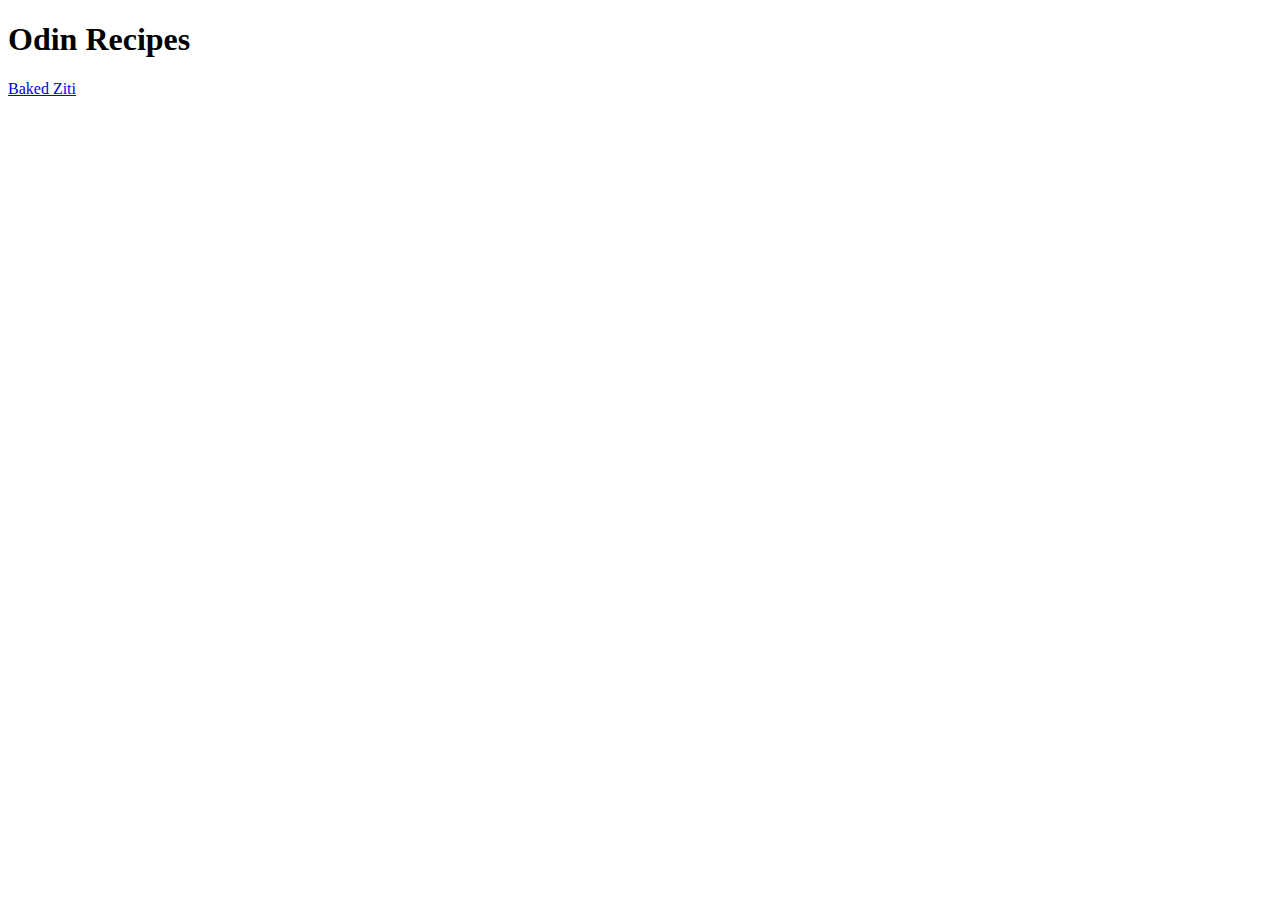
==== index.html @ bfb081ca "Modify README file and add index and baked ziti .html file" ====
<!DOCTYPE html>
<html lang="en">
    <head>
        <meta charset="UTF-8">
        <title>My Odin Recipes</title>
    </head>

    <body>
        <h1>Odin Recipes</h1>
        <a href="./recipes/baked-ziti.html">Baked Ziti</a>
    </body>
</html>
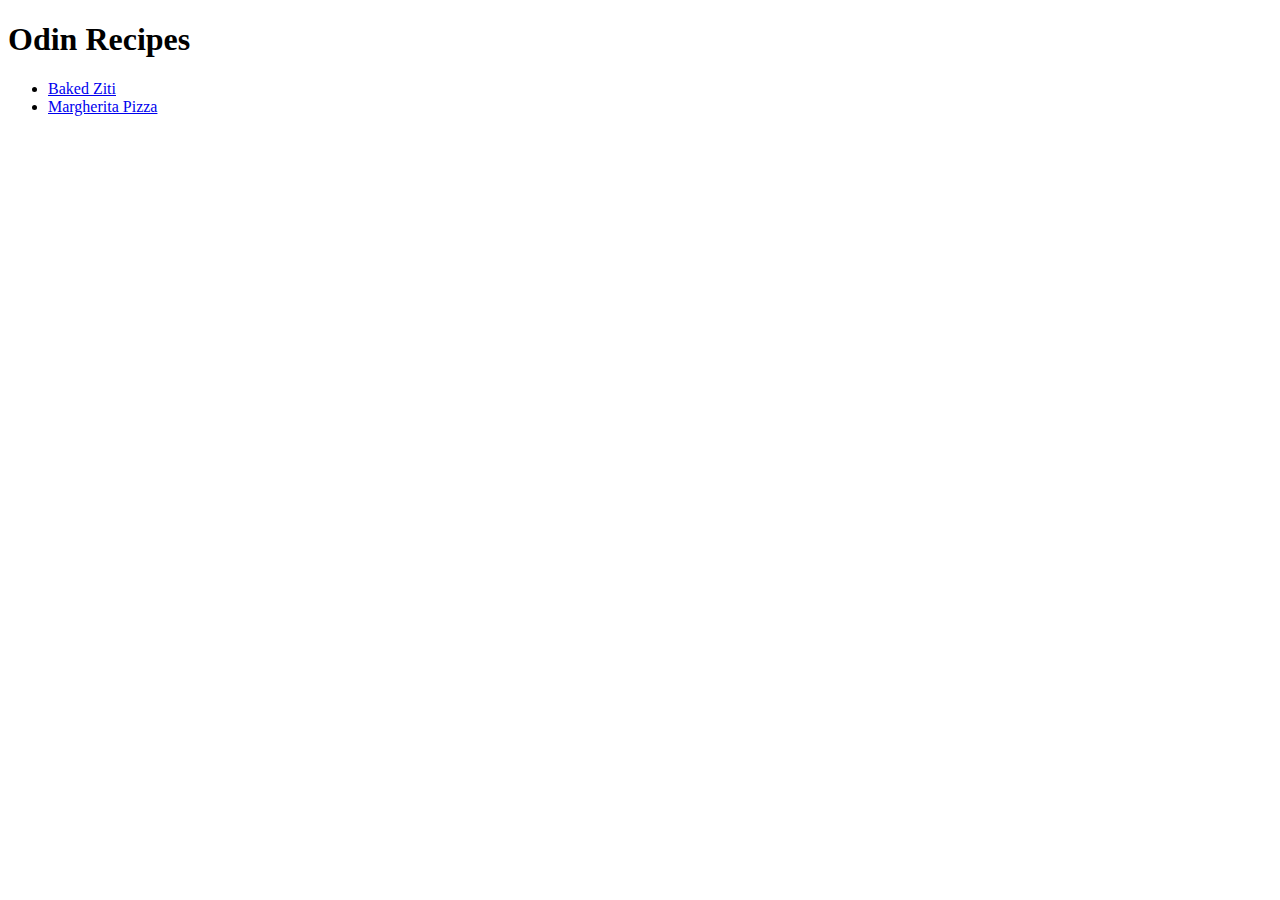
==== commit e3be9393: "Create baked ziti page and add links to other pages" ====
--- a/index.html
+++ b/index.html
@@ -7,6 +7,9 @@
 
     <body>
         <h1>Odin Recipes</h1>
-        <a href="./recipes/baked-ziti.html">Baked Ziti</a>
+        <ul>
+            <li><a href="./recipes/baked-ziti.html">Baked Ziti</a></li>
+            <li><a href="./recipes/margherita-pizza.html">Margherita Pizza</a></li>
+        </ul>
     </body>
 </html>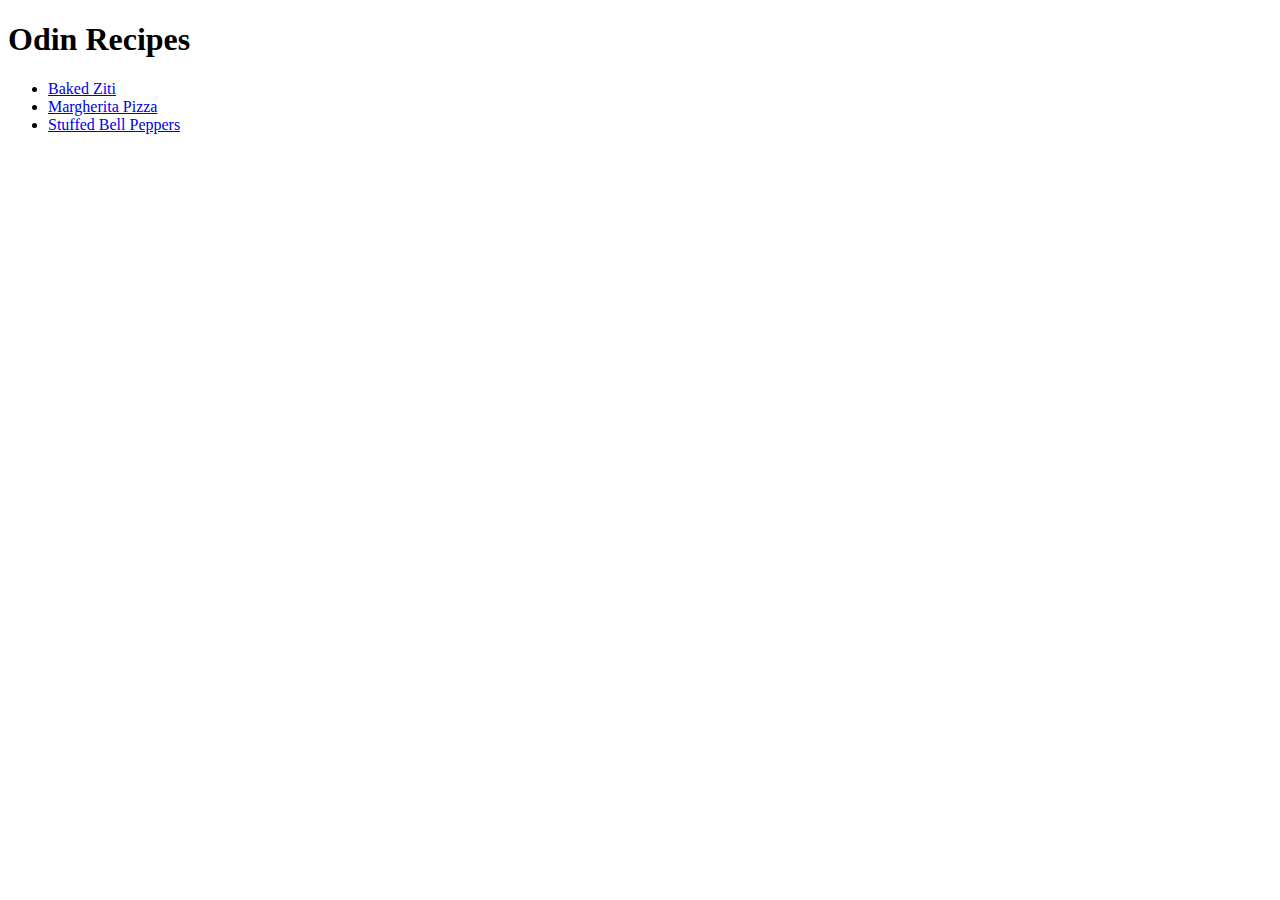
==== commit a8901032: "Add stuffed bell peppers page and links" ====
--- a/index.html
+++ b/index.html
@@ -10,6 +10,7 @@
         <ul>
             <li><a href="./recipes/baked-ziti.html">Baked Ziti</a></li>
             <li><a href="./recipes/margherita-pizza.html">Margherita Pizza</a></li>
+            <li><a href="./recipes/stuffed-bell-peppers.html">Stuffed Bell Peppers</a></li>
         </ul>
     </body>
 </html>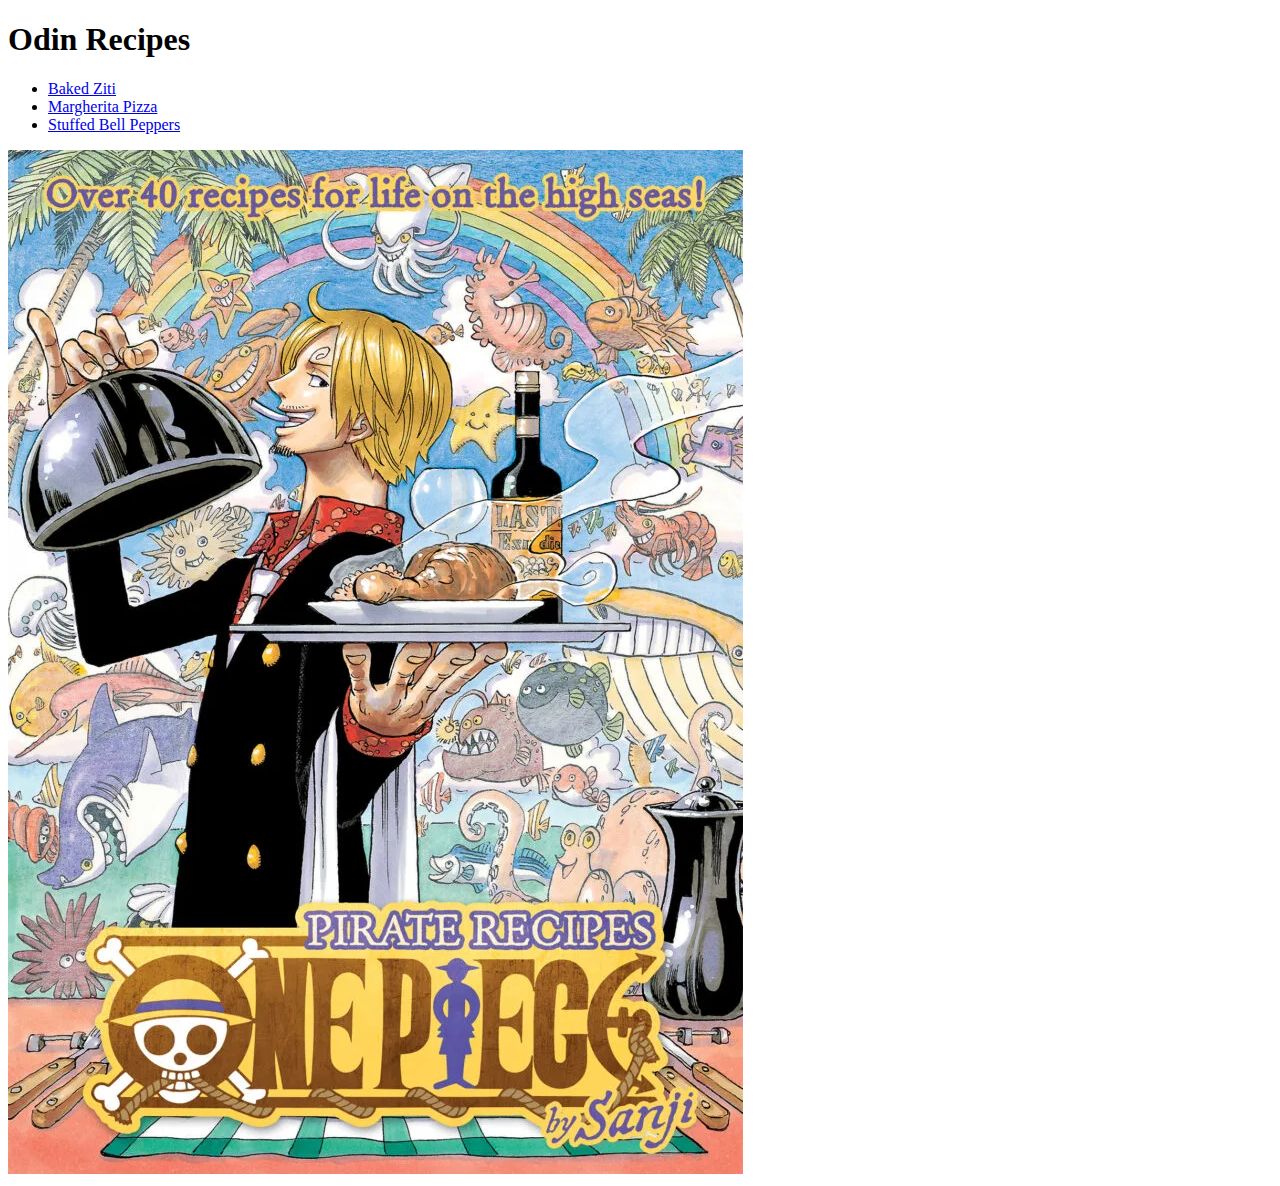
==== commit 555a47d8: "Add a picture of Sanji to home page" ====
--- a/index.html
+++ b/index.html
@@ -12,5 +12,8 @@
             <li><a href="./recipes/margherita-pizza.html">Margherita Pizza</a></li>
             <li><a href="./recipes/stuffed-bell-peppers.html">Stuffed Bell Peppers</a></li>
         </ul>
+        <img
+        src="./img/sanji-cooking.jpg"
+        alt="Blackfoot Sanji Cooking">
     </body>
 </html>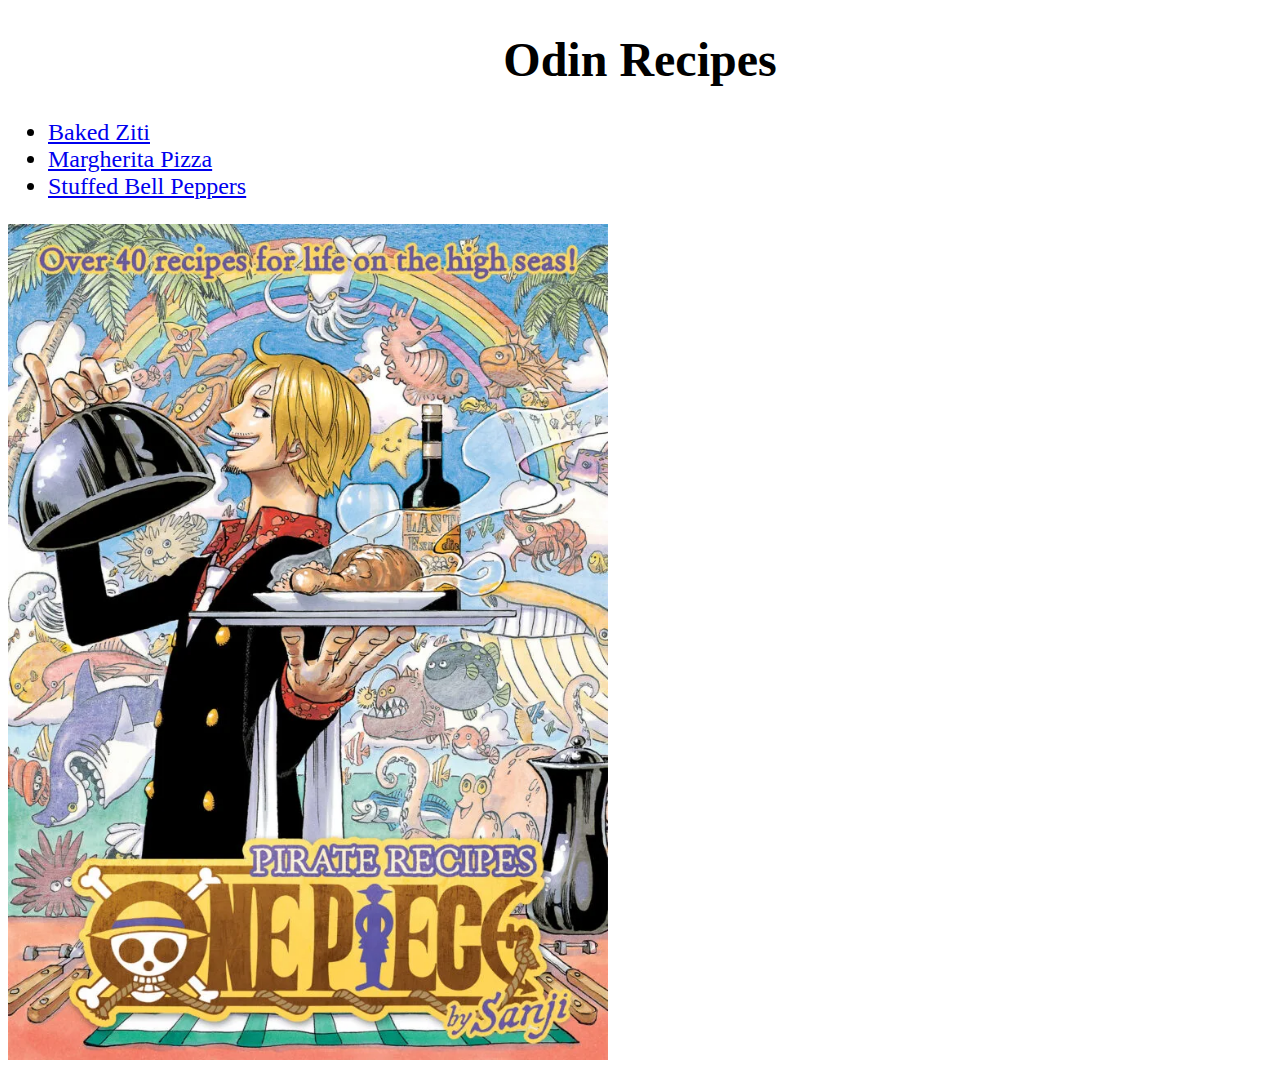
==== commit 7c0b3cf1: "Introduce CSS to the webpages" ====
--- a/index.html
+++ b/index.html
@@ -3,16 +3,17 @@
     <head>
         <meta charset="UTF-8">
         <title>My Odin Recipes</title>
+        <link rel="stylesheet" href="./css/styles.css">
     </head>
 
     <body>
-        <h1>Odin Recipes</h1>
-        <ul>
+        <h1 class="home-title">Odin Recipes</h1>
+        <ul class="home-recipe-bullets">
             <li><a href="./recipes/baked-ziti.html">Baked Ziti</a></li>
             <li><a href="./recipes/margherita-pizza.html">Margherita Pizza</a></li>
             <li><a href="./recipes/stuffed-bell-peppers.html">Stuffed Bell Peppers</a></li>
         </ul>
-        <img
+        <img class="sanji"
         src="./img/sanji-cooking.jpg"
         alt="Blackfoot Sanji Cooking">
     </body>
--- a/css/styles.css
+++ b/css/styles.css
@@ -0,0 +1,50 @@
+/* All Pages */
+
+.title {
+    font-family: Rockwell;
+}
+
+.head {
+    font-family: Rockwell;
+}
+
+/* Home Page */
+.home-title {
+    text-align: center;
+    font-family: Papyrus, 'Times New Roman', Times;
+    font-size: 48px;
+}
+
+.sanji {
+    height: auto;
+    width:600px;
+}
+
+.home-recipe-bullets {
+    font-size: 24px;
+    font-family: 'Times New Roman', Times, serif;
+}
+
+.top-bottom-recipes {
+    text-align: center;
+    font-size: 24px;
+    font-family: 'Times New Roman', Times, serif;
+}
+
+/* Baked Ziti Page */
+
+
+
+/* Margherita Pizza Page */
+
+.pizza{
+    height: auto;
+    width: 400px;
+}
+
+/* Stuffed Bell Peppers Page */
+
+.bell-peppers {
+    height: auto;
+    width: 500px;
+}
